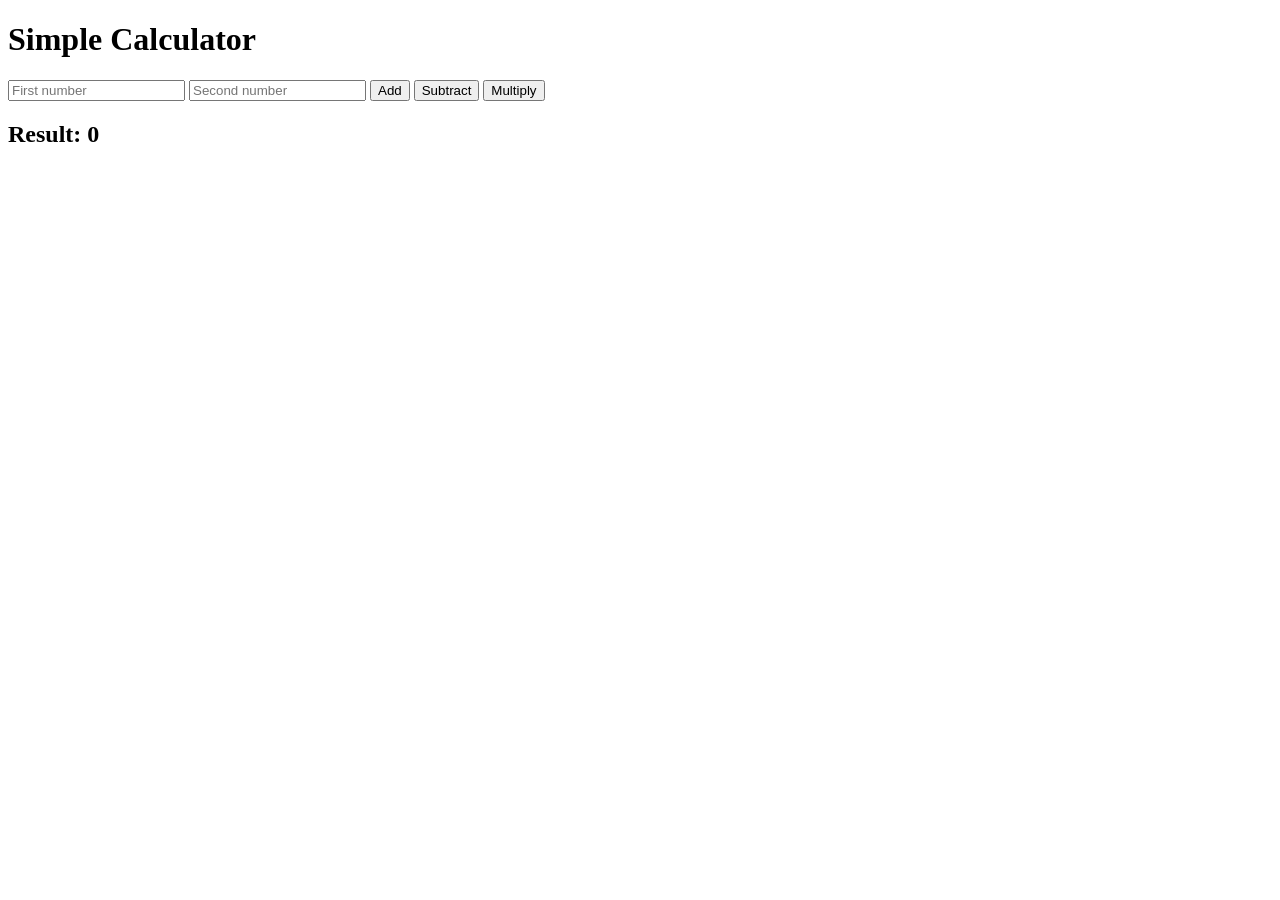
==== calculator.html @ ad24b399 "Update calculator.html" ====
<!DOCTYPE html>
<html lang="en">
<head>
    <meta charset="UTF-8">
    <meta name="viewport" content="width=device-width, initial-scale=1.0">
    <title>Victor's Calculator</title>
</head>

<body>

    <h1>Simple Calculator</h1>

    <input type="number" id="number1" placeholder="First number">

    <input type="number" id="number2" placeholder="Second number">

    <button onclick="add()">Add</button>
    <button onclick="subtract()">Subtract</button>
    
    <button onclick="multiply()">Multiply</button>

    <h2>Result: <span id="result">0</span></h2>

    <script src="script.js"></script>

</body>
</html>
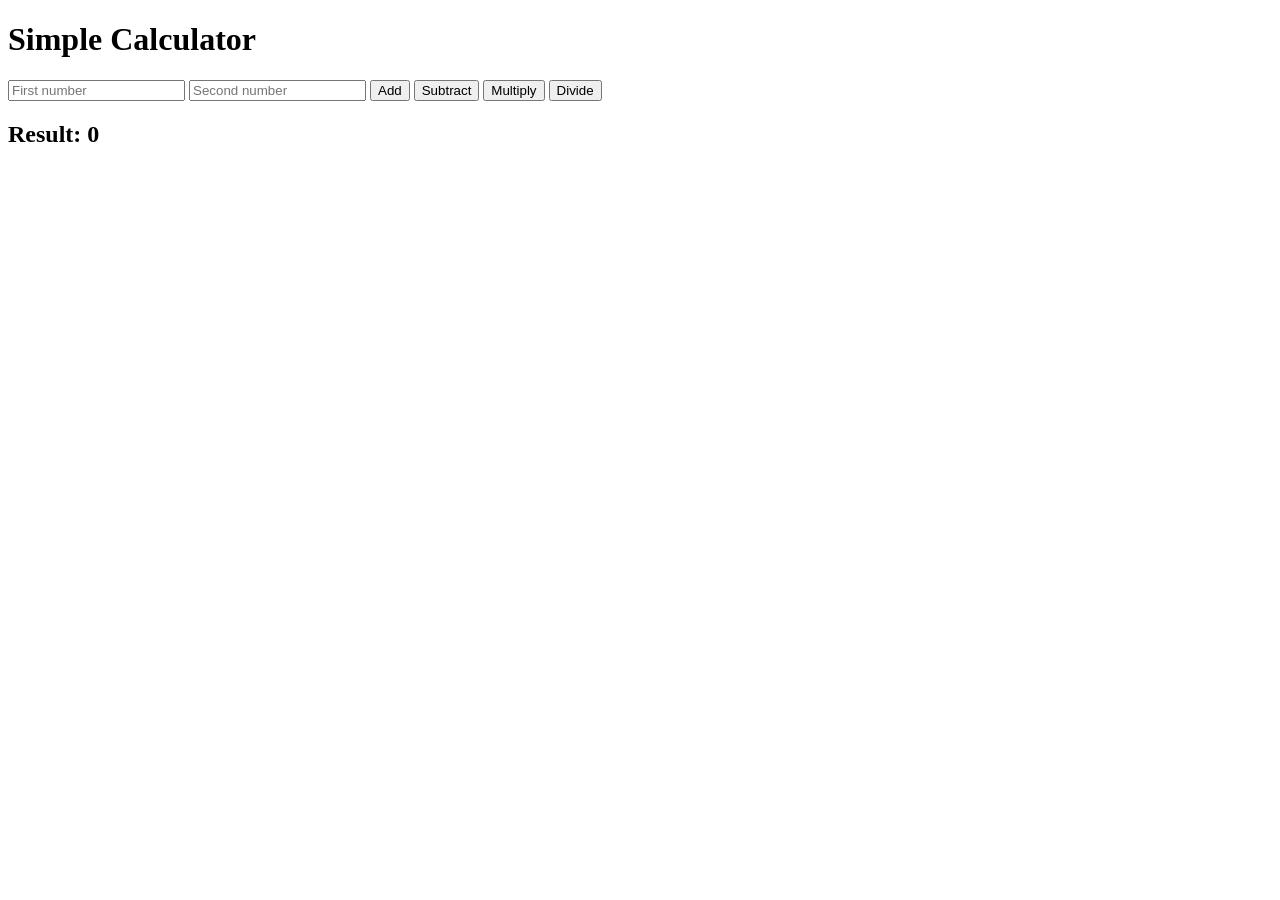
==== commit 2e097611: "Update calculator.html" ====
--- a/calculator.html
+++ b/calculator.html
@@ -18,7 +18,7 @@
     <button onclick="subtract()">Subtract</button>
     
     <button onclick="multiply()">Multiply</button>
-
+<button onclick="divide()">Divide</button>
     <h2>Result: <span id="result">0</span></h2>
 
     <script src="script.js"></script>
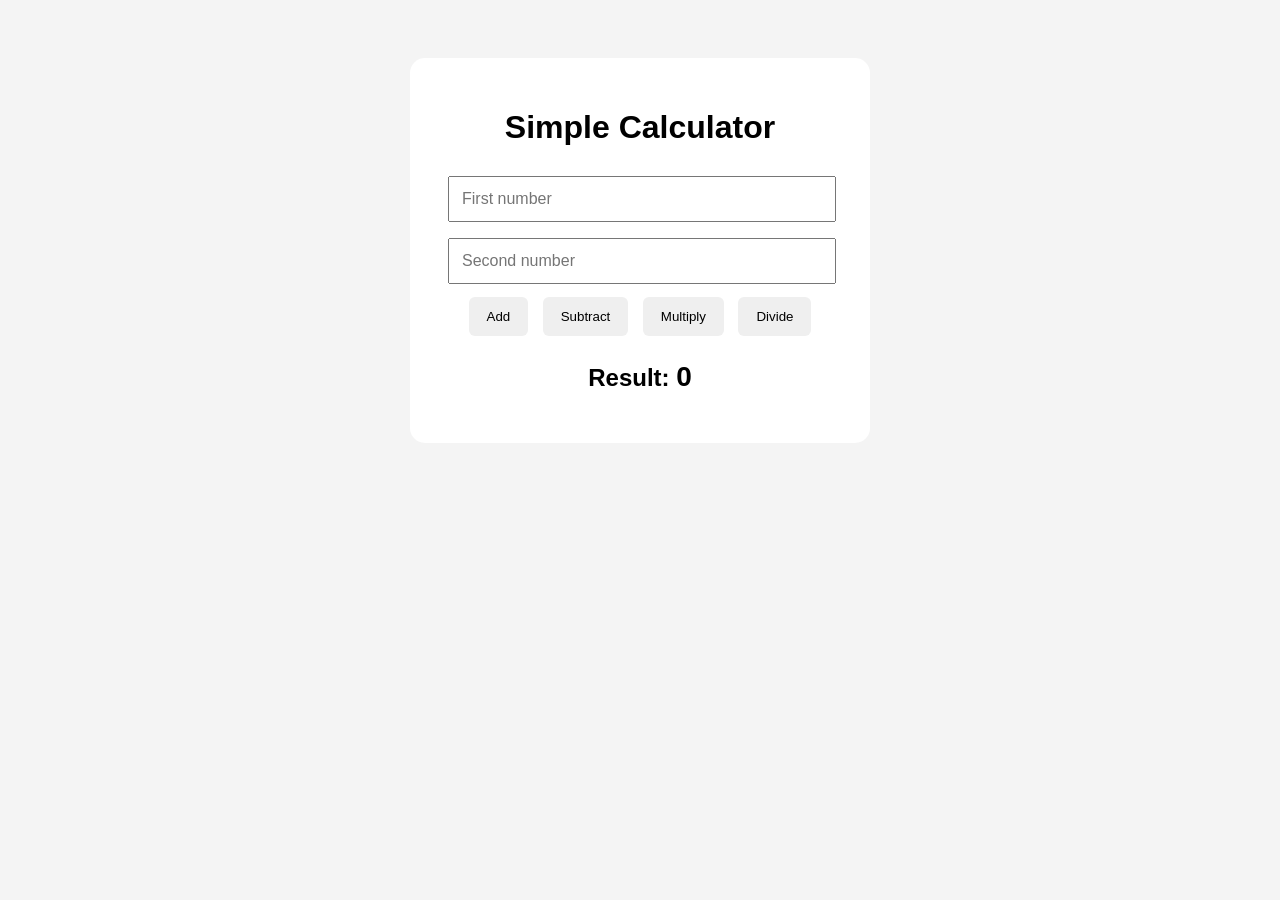
==== commit 12684c2e: "Update calculator.html" ====
--- a/calculator.html
+++ b/calculator.html
@@ -1,27 +1,41 @@
 <!DOCTYPE html>
 <html lang="en">
+
 <head>
     <meta charset="UTF-8">
     <meta name="viewport" content="width=device-width, initial-scale=1.0">
+
     <title>Victor's Calculator</title>
+    
+    <link rel="stylesheet" href="calculator.css">
+    
+    <link rel="stylesheet" href="calculator.css">
 </head>
 
 <body>
 
-    <h1>Simple Calculator</h1>
+    <div class="calculator">
 
-    <input type="number" id="number1" placeholder="First number">
+        <h1>Simple Calculator</h1>
 
-    <input type="number" id="number2" placeholder="Second number">
+        <input type="number" id="number1" placeholder="First number">
 
-    <button onclick="add()">Add</button>
-    <button onclick="subtract()">Subtract</button>
-    
-    <button onclick="multiply()">Multiply</button>
-<button onclick="divide()">Divide</button>
-    <h2>Result: <span id="result">0</span></h2>
+        <input type="number" id="number2" placeholder="Second number">
+
+        <button onclick="add()">Add</button>
+
+        <button onclick="subtract()">Subtract</button>
+
+        <button onclick="multiply()">Multiply</button>
+
+        <button onclick="divide()">Divide</button>
+
+        <h2>Result: <span id="result">0</span></h2>
+
+    </div>
 
     <script src="script.js"></script>
 
 </body>
+
 </html>
--- a/calculator.css
+++ b/calculator.css
@@ -0,0 +1,34 @@
+body {
+    font-family: Arial, sans-serif;
+    background: #f4f4f4;
+    text-align: center;
+    padding: 50px 20px;
+}
+
+.calculator {
+    max-width: 400px;
+    margin: auto;
+    background: white;
+    padding: 30px;
+    border-radius: 15px;
+}
+
+input {
+    width: 90%;
+    padding: 12px;
+    margin: 8px;
+    font-size: 16px;
+}
+
+button {
+    padding: 12px 18px;
+    margin: 5px;
+    border: none;
+    border-radius: 6px;
+    cursor: pointer;
+}
+
+#result {
+    font-size: 28px;
+    font-weight: bold;
+}
--- a/calculator.css
+++ b/calculator.css
@@ -0,0 +1,34 @@
+body {
+    font-family: Arial, sans-serif;
+    background: #f4f4f4;
+    text-align: center;
+    padding: 50px 20px;
+}
+
+.calculator {
+    max-width: 400px;
+    margin: auto;
+    background: white;
+    padding: 30px;
+    border-radius: 15px;
+}
+
+input {
+    width: 90%;
+    padding: 12px;
+    margin: 8px;
+    font-size: 16px;
+}
+
+button {
+    padding: 12px 18px;
+    margin: 5px;
+    border: none;
+    border-radius: 6px;
+    cursor: pointer;
+}
+
+#result {
+    font-size: 28px;
+    font-weight: bold;
+}
